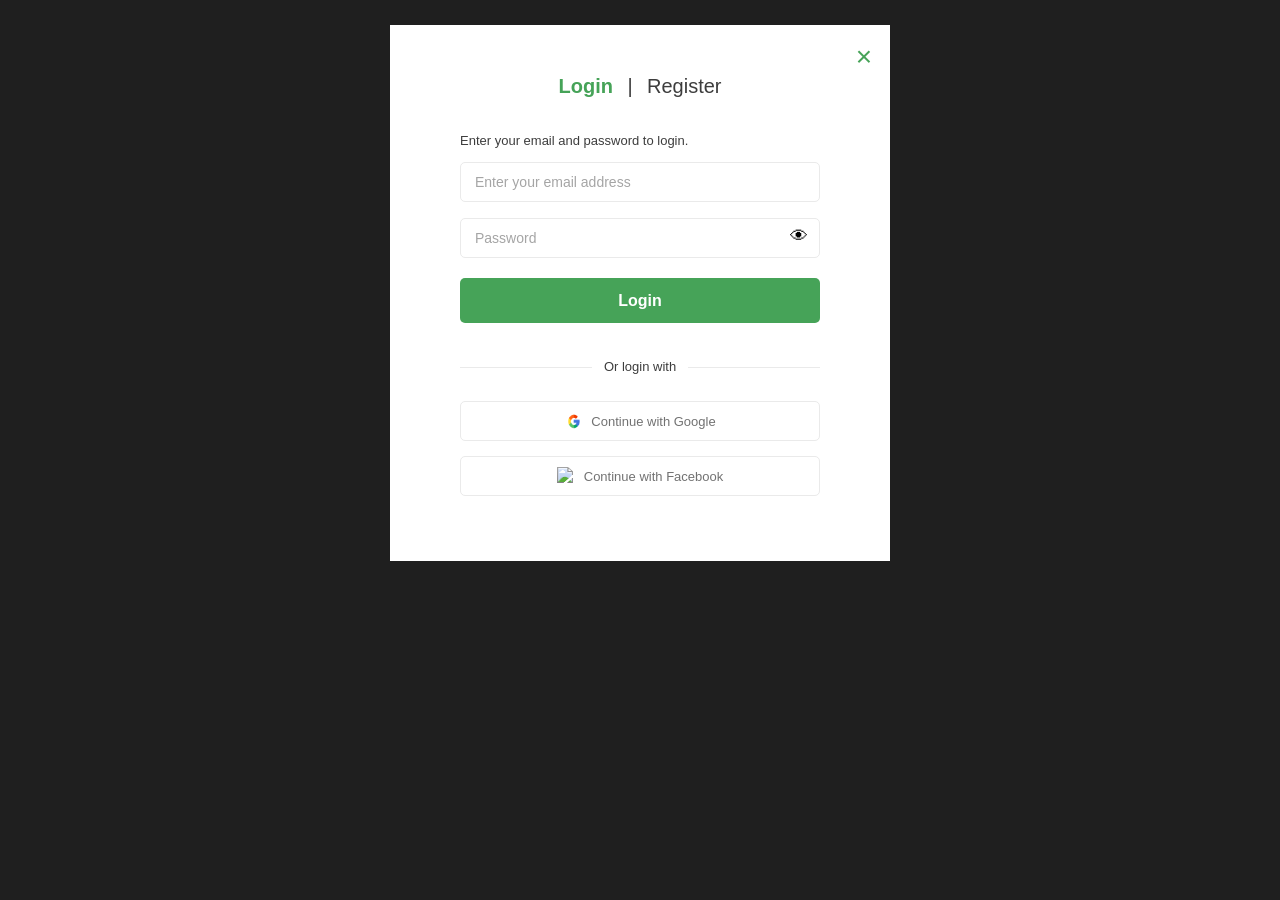
==== Registration.html @ dc302a0b "add greenshop project" ====
<!DOCTYPE html>
<html lang="en">
<head>
    <meta charset="UTF-8">
    <meta name="viewport" content="width=device-width, initial-scale=1.0">
    <title>GreenShop Registration</title>
    <link rel="stylesheet" href="style.css">
</head>
<body>

    <div class="modal">
        <button class="close-btn" type="button">×</button>

        <div class="tabs">
            <button class="tab active" id="loginTabBtn" type="button">Login</button>
            <span>|</span>
            <button class="tab" id="registerTabBtn" type="button">Register</button>
        </div>

        <div class="forms">

            <form class="form active-form" id="loginForm" action="#" method="post">
                <p class="subtitle">Enter your email and password to login.</p>

                <input type="email" name="login-email" placeholder="Enter your email address" required>

                <div class="password-wrap">
                    <input type="password" name="login-password" id="loginPassword" placeholder="Password" required>
                    <button type="button" class="eye-btn" onclick="togglePassword('loginPassword', this)">👁</button>
                </div>

                <button type="submit" class="main-btn">Login</button>

                <div class="separator">
                    <span>Or login with</span>
                </div>

                <a href="https://accounts.google.com/" class="social-btn" target="_blank">
                    <img src="images/google.png" alt="Google">
                    Continue with Google
                </a>

                <a href="https://www.facebook.com/" class="social-btn" target="_blank">
                    <img src="images/facebook.png" alt="Facebook">
                    Continue with Facebook
                </a>
            </form>

            <form class="form" id="registerForm" action="#" method="post">
                <p class="subtitle">Enter your email and password to register.</p>

                <input type="text" name="username" placeholder="Username" required>
                <input type="email" name="register-email" placeholder="Enter your email address" required>

                <div class="password-wrap">
                    <input type="password" name="register-password" id="registerPassword" placeholder="Password" required>
                    <button type="button" class="eye-btn" onclick="togglePassword('registerPassword', this)">👁</button>
                </div>

                <div class="password-wrap">
                    <input type="password" name="confirm-password" id="confirmPassword" placeholder="Confirm Password" required>
                    <button type="button" class="eye-btn" onclick="togglePassword('confirmPassword', this)">👁</button>
                </div>

                <button type="submit" class="main-btn">Register</button>

                <div class="separator">
                    <span>Or register with</span>
                </div>

                <a href="https://accounts.google.com/" class="social-btn" target="_blank">
                    <img src="images/google.png" alt="Google">
                    Continue with Google
                </a>

                <a href="https://www.facebook.com/" class="social-btn" target="_blank">
                    <img src="images/facebook.png" alt="Facebook">
                    Continue with Facebook
                </a>
            </form>

        </div>
    </div>

    <script>
        const loginTabBtn = document.getElementById("loginTabBtn");
        const registerTabBtn = document.getElementById("registerTabBtn");
        const loginForm = document.getElementById("loginForm");
        const registerForm = document.getElementById("registerForm");

        loginTabBtn.addEventListener("click", function () {
            loginForm.classList.add("active-form");
            registerForm.classList.remove("active-form");

            loginTabBtn.classList.add("active");
            registerTabBtn.classList.remove("active");
        });

        registerTabBtn.addEventListener("click", function () {
            registerForm.classList.add("active-form");
            loginForm.classList.remove("active-form");

            registerTabBtn.classList.add("active");
            loginTabBtn.classList.remove("active");
        });

        function togglePassword(inputId, button) {
            const input = document.getElementById(inputId);

            if (input.type === "password") {
                input.type = "text";
                button.textContent = "🙈";
            } else {
                input.type = "password";
                button.textContent = "👁";
            }
        }
    </script>

</body>
</html>
---- style.css ----
* {
    box-sizing: border-box;
    margin: 0;
    padding: 0;
    font-family: Arial, sans-serif;
}

body {
    background-color: #1f1f1f;
    padding: 25px 0;
}

.modal {
    width: 500px;
    margin: 0 auto;
    background-color: #ffffff;
    padding: 50px 70px;
    position: relative;
}

.close-btn {
    position: absolute;
    top: 18px;
    right: 18px;
    border: none;
    background: none;
    color: #46a358;
    font-size: 28px;
    cursor: pointer;
    line-height: 1;
}

.tabs {
    text-align: center;
    margin-bottom: 35px;
}

.tab {
    border: none;
    background: none;
    font-size: 20px;
    color: #3d3d3d;
    cursor: pointer;
    font-weight: 500;
}

.tab.active {
    color: #46a358;
    font-weight: 700;
}

.tabs span {
    margin: 0 10px;
    color: #3d3d3d;
    font-size: 20px;
}

.form {
    display: none;
}

.active-form {
    display: block;
}

.subtitle {
    font-size: 13px;
    color: #3d3d3d;
    margin-bottom: 14px;
}

.form input {
    width: 100%;
    height: 40px;
    border: 1px solid #eaeaea;
    border-radius: 5px;
    margin-bottom: 16px;
    padding: 0 14px;
    font-size: 14px;
    color: #3d3d3d;
}

.form input::placeholder {
    color: #a5a5a5;
}

.password-wrap {
    position: relative;
}

.password-wrap input {
    padding-right: 45px;
}

.eye-btn {
    position: absolute;
    top: 8px;
    right: 12px;
    border: none;
    background: none;
    cursor: pointer;
    font-size: 18px;
}

.main-btn {
    width: 100%;
    height: 45px;
    background-color: #46a358;
    color: #ffffff;
    border: none;
    border-radius: 5px;
    font-size: 16px;
    font-weight: 700;
    cursor: pointer;
    margin-top: 4px;
    margin-bottom: 36px;
}

.separator {
    position: relative;
    text-align: center;
    margin-bottom: 27px;
    font-size: 13px;
    color: #3d3d3d;
}

.separator span {
    background-color: #ffffff;
    padding: 0 12px;
    position: relative;
    z-index: 1;
}

.separator::before {
    content: "";
    position: absolute;
    top: 50%;
    left: 0;
    right: 0;
    border-top: 1px solid #eaeaea;
    z-index: 0;
}

.social-btn {
    width: 100%;
    height: 40px;
    border: 1px solid #eaeaea;
    border-radius: 5px;
    background-color: #ffffff;
    color: #727272;
    font-size: 13px;
    font-weight: 500;
    cursor: pointer;
    margin-bottom: 15px;
    text-decoration: none;
    display: flex;
    align-items: center;
    justify-content: center;
}

.social-btn img {
    width: 18px;
    height: 18px;
    margin-right: 9px;
}
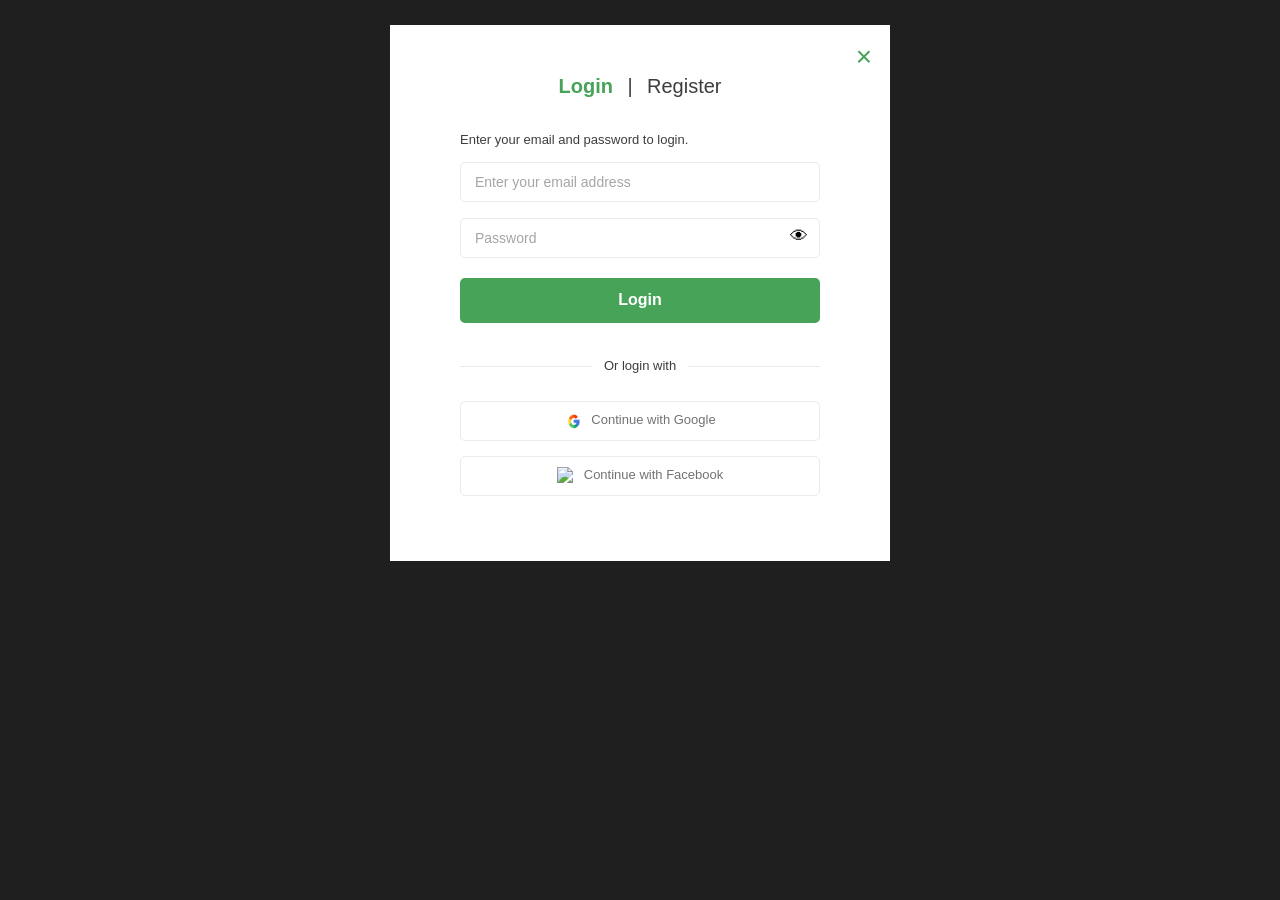
==== commit caffc91f: "fix bugs" ====
--- a/Registration.html
+++ b/Registration.html
@@ -1,121 +1,180 @@
-<!DOCTYPE html>
+<!doctype html>
 <html lang="en">
-<head>
-    <meta charset="UTF-8">
-    <meta name="viewport" content="width=device-width, initial-scale=1.0">
+  <head>
+    <meta charset="UTF-8" />
+    <meta name="viewport" content="width=device-width, initial-scale=1.0" />
     <title>GreenShop Registration</title>
-    <link rel="stylesheet" href="style.css">
-</head>
-<body>
+    <link rel="stylesheet" href="css/normalize.css" />
+    <link rel="stylesheet" href="css/styles.css" />
+  </head>
+  <body>
+    <div class="modal">
+      <button class="close-btn" type="button">×</button>
 
-    <div class="modal">
-        <button class="close-btn" type="button">×</button>
+      <div class="tabs">
+        <button class="tab active" id="loginTabBtn" type="button">Login</button>
+        <span>|</span>
+        <button class="tab" id="registerTabBtn" type="button">Register</button>
+      </div>
 
-        <div class="tabs">
-            <button class="tab active" id="loginTabBtn" type="button">Login</button>
-            <span>|</span>
-            <button class="tab" id="registerTabBtn" type="button">Register</button>
-        </div>
+      <div class="forms">
+        <form class="form active-form" id="loginForm" action="#" method="post">
+          <p class="subtitle">Enter your email and password to login.</p>
 
-        <div class="forms">
+          <input
+            type="email"
+            name="login-email"
+            placeholder="Enter your email address"
+            required
+          />
 
-            <form class="form active-form" id="loginForm" action="#" method="post">
-                <p class="subtitle">Enter your email and password to login.</p>
+          <div class="password-wrap">
+            <input
+              type="password"
+              name="login-password"
+              id="loginPassword"
+              placeholder="Password"
+              required
+            />
+            <button
+              type="button"
+              class="eye-btn"
+              onclick="togglePassword('loginPassword', this)"
+            >
+              👁
+            </button>
+          </div>
 
-                <input type="email" name="login-email" placeholder="Enter your email address" required>
+          <button type="submit" class="main-btn">Login</button>
 
-                <div class="password-wrap">
-                    <input type="password" name="login-password" id="loginPassword" placeholder="Password" required>
-                    <button type="button" class="eye-btn" onclick="togglePassword('loginPassword', this)">👁</button>
-                </div>
+          <div class="separator">
+            <span>Or login with</span>
+          </div>
 
-                <button type="submit" class="main-btn">Login</button>
+          <a
+            href="https://accounts.google.com/"
+            class="social-btn"
+            target="_blank"
+          >
+            <img src="images/google.png" alt="Google" />
+            Continue with Google
+          </a>
 
-                <div class="separator">
-                    <span>Or login with</span>
-                </div>
+          <a
+            href="https://www.facebook.com/"
+            class="social-btn"
+            target="_blank"
+          >
+            <img src="images/facebook.png" alt="Facebook" />
+            Continue with Facebook
+          </a>
+        </form>
 
-                <a href="https://accounts.google.com/" class="social-btn" target="_blank">
-                    <img src="images/google.png" alt="Google">
-                    Continue with Google
-                </a>
+        <form class="form" id="registerForm" action="#" method="post">
+          <p class="subtitle">Enter your email and password to register.</p>
 
-                <a href="https://www.facebook.com/" class="social-btn" target="_blank">
-                    <img src="images/facebook.png" alt="Facebook">
-                    Continue with Facebook
-                </a>
-            </form>
+          <input type="text" name="username" placeholder="Username" required />
+          <input
+            type="email"
+            name="register-email"
+            placeholder="Enter your email address"
+            required
+          />
 
-            <form class="form" id="registerForm" action="#" method="post">
-                <p class="subtitle">Enter your email and password to register.</p>
+          <div class="password-wrap">
+            <input
+              type="password"
+              name="register-password"
+              id="registerPassword"
+              placeholder="Password"
+              required
+            />
+            <button
+              type="button"
+              class="eye-btn"
+              onclick="togglePassword('registerPassword', this)"
+            >
+              👁
+            </button>
+          </div>
 
-                <input type="text" name="username" placeholder="Username" required>
-                <input type="email" name="register-email" placeholder="Enter your email address" required>
+          <div class="password-wrap">
+            <input
+              type="password"
+              name="confirm-password"
+              id="confirmPassword"
+              placeholder="Confirm Password"
+              required
+            />
+            <button
+              type="button"
+              class="eye-btn"
+              onclick="togglePassword('confirmPassword', this)"
+            >
+              👁
+            </button>
+          </div>
 
-                <div class="password-wrap">
-                    <input type="password" name="register-password" id="registerPassword" placeholder="Password" required>
-                    <button type="button" class="eye-btn" onclick="togglePassword('registerPassword', this)">👁</button>
-                </div>
+          <button type="submit" class="main-btn">Register</button>
 
-                <div class="password-wrap">
-                    <input type="password" name="confirm-password" id="confirmPassword" placeholder="Confirm Password" required>
-                    <button type="button" class="eye-btn" onclick="togglePassword('confirmPassword', this)">👁</button>
-                </div>
+          <div class="separator">
+            <span>Or register with</span>
+          </div>
 
-                <button type="submit" class="main-btn">Register</button>
+          <a
+            href="https://accounts.google.com/"
+            class="social-btn"
+            target="_blank"
+          >
+            <img src="images/google.png" alt="Google" />
+            Continue with Google
+          </a>
 
-                <div class="separator">
-                    <span>Or register with</span>
-                </div>
-
-                <a href="https://accounts.google.com/" class="social-btn" target="_blank">
-                    <img src="images/google.png" alt="Google">
-                    Continue with Google
-                </a>
-
-                <a href="https://www.facebook.com/" class="social-btn" target="_blank">
-                    <img src="images/facebook.png" alt="Facebook">
-                    Continue with Facebook
-                </a>
-            </form>
-
-        </div>
+          <a
+            href="https://www.facebook.com/"
+            class="social-btn"
+            target="_blank"
+          >
+            <img src="images/facebook.png" alt="Facebook" />
+            Continue with Facebook
+          </a>
+        </form>
+      </div>
     </div>
 
     <script>
-        const loginTabBtn = document.getElementById("loginTabBtn");
-        const registerTabBtn = document.getElementById("registerTabBtn");
-        const loginForm = document.getElementById("loginForm");
-        const registerForm = document.getElementById("registerForm");
+      const loginTabBtn = document.getElementById("loginTabBtn");
+      const registerTabBtn = document.getElementById("registerTabBtn");
+      const loginForm = document.getElementById("loginForm");
+      const registerForm = document.getElementById("registerForm");
 
-        loginTabBtn.addEventListener("click", function () {
-            loginForm.classList.add("active-form");
-            registerForm.classList.remove("active-form");
+      loginTabBtn.addEventListener("click", function () {
+        loginForm.classList.add("active-form");
+        registerForm.classList.remove("active-form");
 
-            loginTabBtn.classList.add("active");
-            registerTabBtn.classList.remove("active");
-        });
+        loginTabBtn.classList.add("active");
+        registerTabBtn.classList.remove("active");
+      });
 
-        registerTabBtn.addEventListener("click", function () {
-            registerForm.classList.add("active-form");
-            loginForm.classList.remove("active-form");
+      registerTabBtn.addEventListener("click", function () {
+        registerForm.classList.add("active-form");
+        loginForm.classList.remove("active-form");
 
-            registerTabBtn.classList.add("active");
-            loginTabBtn.classList.remove("active");
-        });
+        registerTabBtn.classList.add("active");
+        loginTabBtn.classList.remove("active");
+      });
 
-        function togglePassword(inputId, button) {
-            const input = document.getElementById(inputId);
+      function togglePassword(inputId, button) {
+        const input = document.getElementById(inputId);
 
-            if (input.type === "password") {
-                input.type = "text";
-                button.textContent = "🙈";
-            } else {
-                input.type = "password";
-                button.textContent = "👁";
-            }
+        if (input.type === "password") {
+          input.type = "text";
+          button.textContent = "🙈";
+        } else {
+          input.type = "password";
+          button.textContent = "👁";
         }
+      }
     </script>
-
-</body>
-</html>+  </body>
+</html>
--- a/css/styles.css
+++ b/css/styles.css
@@ -0,0 +1,165 @@
+* {
+    box-sizing: border-box;
+    margin: 0;
+    padding: 0;
+    font-family: Arial, sans-serif;
+}
+
+body {
+    background-color: #1f1f1f;
+    padding: 25px 0;
+}
+
+.modal {
+    width: 500px;
+    margin: 0 auto;
+    background-color: #ffffff;
+    padding: 50px 70px;
+    position: relative;
+}
+
+.close-btn {
+    position: absolute;
+    top: 18px;
+    right: 18px;
+    border: none;
+    background: none;
+    color: #46a358;
+    font-size: 28px;
+    cursor: pointer;
+    line-height: 1;
+}
+
+.tabs {
+    text-align: center;
+    margin-bottom: 35px;
+}
+
+.tab {
+    border: none;
+    background: none;
+    font-size: 20px;
+    color: #3d3d3d;
+    cursor: pointer;
+    font-weight: 500;
+}
+
+.tab.active {
+    color: #46a358;
+    font-weight: 700;
+}
+
+.tabs span {
+    margin: 0 10px;
+    color: #3d3d3d;
+    font-size: 20px;
+}
+
+.form {
+    display: none;
+}
+
+.active-form {
+    display: block;
+}
+
+.subtitle {
+    font-size: 13px;
+    color: #3d3d3d;
+    margin-bottom: 14px;
+}
+
+.form input {
+    width: 100%;
+    height: 40px;
+    border: 1px solid #eaeaea;
+    border-radius: 5px;
+    margin-bottom: 16px;
+    padding: 0 14px;
+    font-size: 14px;
+    color: #3d3d3d;
+}
+
+.form input::placeholder {
+    color: #a5a5a5;
+}
+
+.password-wrap {
+    position: relative;
+}
+
+.password-wrap input {
+    padding-right: 45px;
+}
+
+.eye-btn {
+    position: absolute;
+    top: 8px;
+    right: 12px;
+    border: none;
+    background: none;
+    cursor: pointer;
+    font-size: 18px;
+}
+
+.main-btn {
+    width: 100%;
+    height: 45px;
+    background-color: #46a358;
+    color: #ffffff;
+    border: none;
+    border-radius: 5px;
+    font-size: 16px;
+    font-weight: 700;
+    cursor: pointer;
+    margin-top: 4px;
+    margin-bottom: 36px;
+}
+
+.separator {
+    position: relative;
+    text-align: center;
+    margin-bottom: 27px;
+    font-size: 13px;
+    color: #3d3d3d;
+}
+
+.separator span {
+    background-color: #ffffff;
+    padding: 0 12px;
+    position: relative;
+    z-index: 1;
+}
+
+.separator::before {
+    content: "";
+    position: absolute;
+    top: 50%;
+    left: 0;
+    right: 0;
+    border-top: 1px solid #eaeaea;
+    z-index: 0;
+}
+
+.social-btn {
+    width: 100%;
+    height: 40px;
+    border: 1px solid #eaeaea;
+    border-radius: 5px;
+    background-color: #ffffff;
+    color: #727272;
+    font-size: 13px;
+    font-weight: 500;
+    cursor: pointer;
+    margin-bottom: 15px;
+    text-decoration: none;
+    display: flex;
+    align-items: center;
+    justify-content: center;
+}
+
+.social-btn img {
+    width: 18px;
+    height: 18px;
+    margin-right: 9px;
+}
